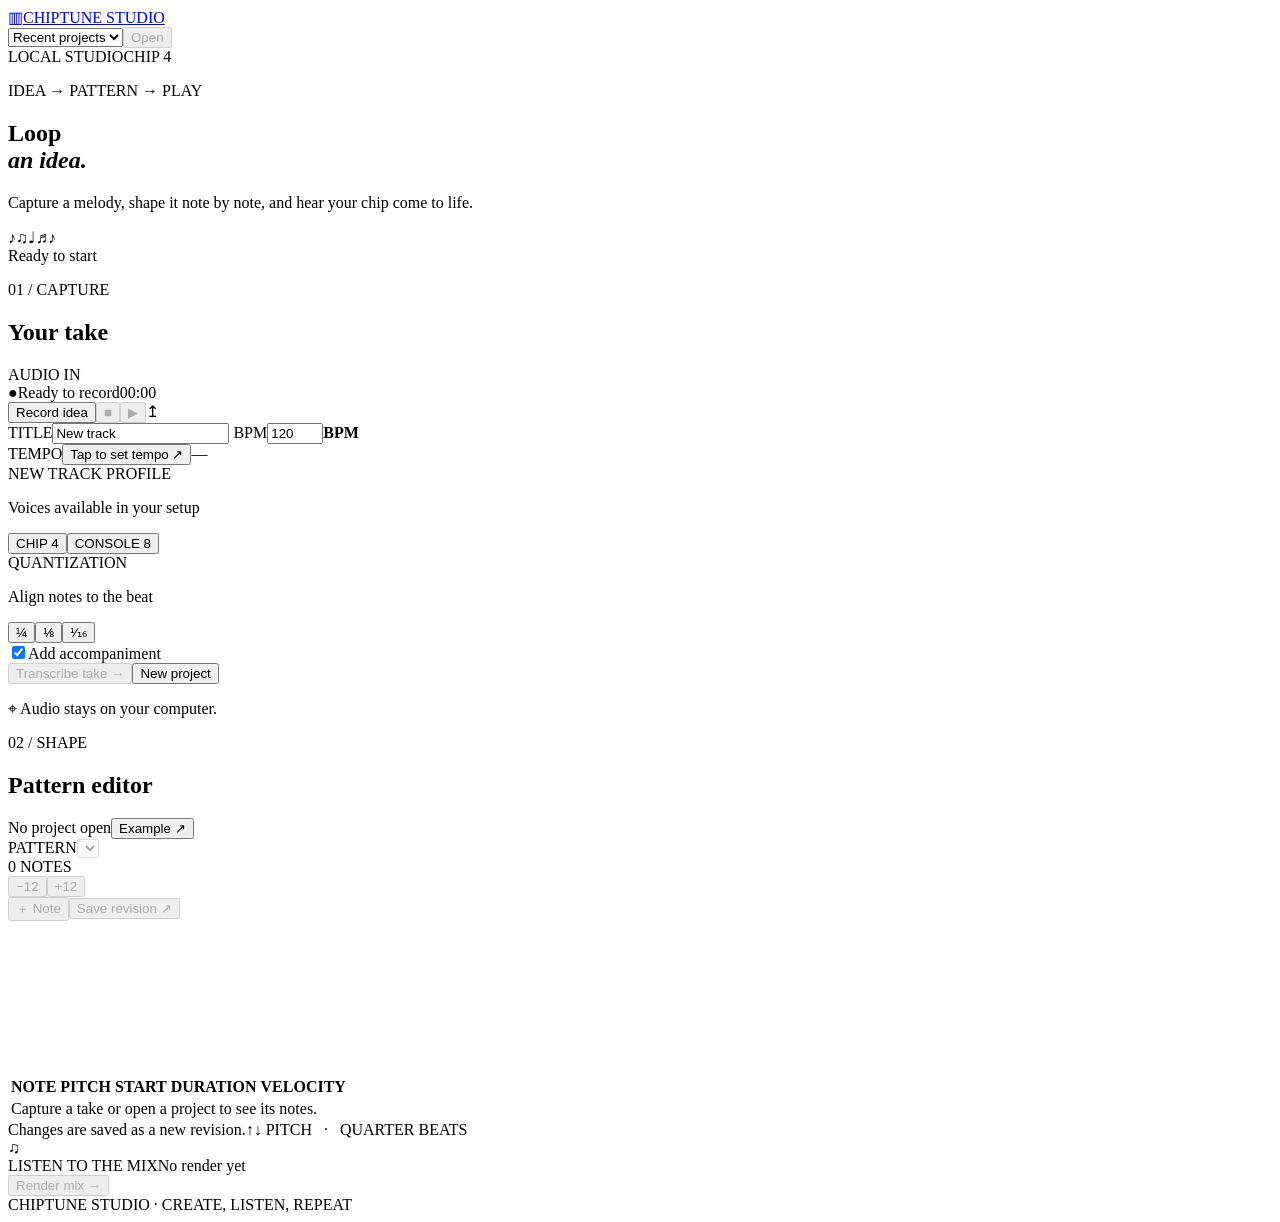
==== web/index.html @ 5e906d80 "Release Chiptune Studio under the MIT License" ====
<!doctype html>
<html lang="en">
<head>
  <meta charset="utf-8">
  <meta name="viewport" content="width=device-width, initial-scale=1">
  <meta name="theme-color" content="#101a2b">
  <title>Chiptune Studio</title>
  <link rel="icon" href="data:image/svg+xml,%3Csvg xmlns='http://www.w3.org/2000/svg' viewBox='0 0 16 16'%3E%3Crect width='16' height='16' rx='3' fill='%23101a2b'/%3E%3Cpath d='M4 4v8m3-8v8m3-8v8m3-8v8' stroke='%23efb34e'/%3E%3C/svg%3E">
  <link rel="stylesheet" href="/style.css">
</head>
<body>
  <header class="topbar">
    <a class="brand" href="/" aria-label="Chiptune Studio, home"><span class="brand-mark">▥</span><span>CHIPTUNE<span class="brand-light"> STUDIO</span></span></a>
    <div class="recent-projects"><select id="recentProjects" aria-label="Recent projects"><option value="">Recent projects</option></select><button id="openProjectButton" class="small-button" disabled>Open</button></div>
    <div class="top-meta"><span class="live-dot"></span><span>LOCAL STUDIO</span><span class="top-divider"></span><span id="profileBadge">CHIP 4</span></div>
  </header>
  <main>
    <section class="masthead">
      <div><p class="eyebrow">IDEA → PATTERN → PLAY</p><h1>Loop<br><em>an idea.</em></h1><p class="intro">Capture a melody, shape it note by note, and hear your chip come to life.</p></div>
      <div class="mast-note" aria-hidden="true"><span>♪</span><span>♫</span><span>♩</span><span>♬</span><span>♪</span></div>
    </section>
    <div id="status" class="status" role="status"><span class="status-dot"></span><span>Ready to start</span></div>
    <div class="studio-grid">
      <section class="panel capture-panel">
        <div class="panel-heading"><div><p class="eyebrow">01 / CAPTURE</p><h2>Your take</h2></div><span class="step-tag">AUDIO IN</span></div>
        <div class="record-card">
          <div class="record-top"><span class="record-icon">●</span><span id="recordLabel">Ready to record</span><span id="recordTimer" class="timer">00:00</span></div>
          <div class="waveform" id="waveform" aria-hidden="true"><i></i><i></i><i></i><i></i><i></i><i></i><i></i><i></i><i></i><i></i><i></i><i></i><i></i><i></i><i></i><i></i><i></i><i></i><i></i><i></i><i></i><i></i><i></i><i></i><i></i><i></i><i></i><i></i><i></i><i></i></div>
          <div class="record-controls"><button id="recordButton" class="record-button"><span></span> Record idea</button><button id="stopButton" class="icon-button" disabled aria-label="Stop recording">■</button><button id="playTakeButton" class="icon-button" disabled aria-label="Play take">▶</button><label class="icon-button import-button" for="wavFile" title="Import WAV">↥</label><input id="wavFile" type="file" accept="audio/wav,.wav" hidden></div>
        </div>
        <div class="form-grid">
          <label class="field"><span>TITLE</span><input id="titleInput" type="text" value="New track" maxlength="100" placeholder="Name your track"></label>
          <label class="field"><span>BPM</span><span class="input-suffix"><input id="bpmInput" type="number" min="30" max="300" value="120"><b>BPM</b></span></label>
        </div>
        <div class="tap-row"><span class="field-label">TEMPO</span><button id="tapButton" class="text-button">Tap to set tempo <span>↗</span></button><span id="tapReadout" class="muted">—</span></div>
        <div class="option-row"><div><span class="field-label">NEW TRACK PROFILE</span><p>Voices available in your setup</p></div><div class="segmented"><button data-profile="chip4" class="selected">CHIP 4</button><button data-profile="console8">CONSOLE 8</button></div></div>
        <div class="option-row"><div><span class="field-label">QUANTIZATION</span><p>Align notes to the beat</p></div><div class="segmented quantize"><button data-quantize="1">¼</button><button data-quantize="0.5">⅛</button><button data-quantize="0.25" class="selected">¹⁄₁₆</button></div></div>
        <label class="arrange-option"><input id="arrangeInput" type="checkbox" checked><span class="checkmark"></span><span>Add accompaniment</span></label>
        <div class="capture-actions"><button id="transcribeButton" class="button-primary" disabled>Transcribe take <span>→</span></button><button id="newButton" class="button-quiet">New project</button></div>
        <p class="privacy-note"><span>⌖</span> Audio stays on your computer.</p>
      </section>
      <section class="panel editor-panel">
        <div class="panel-heading"><div><p class="eyebrow">02 / SHAPE</p><h2>Pattern editor</h2></div><div class="editor-heading-right"><span id="scoreName" class="score-name">No project open</span><button id="exampleButton" class="small-button">Example <span>↗</span></button></div></div>
        <div class="editor-toolbar"><div class="pattern-select"><span class="field-label">PATTERN</span><select id="patternSelect" aria-label="Selected pattern" disabled></select></div><span id="noteCount" class="note-count">0 NOTES</span><div class="editor-tools"><div class="transpose-tools"><button id="transposeDown" class="small-button transpose-button" aria-label="Transpose pattern down 12 semitones" title="−12 semitones" disabled>−12</button><button id="transposeUp" class="small-button transpose-button" aria-label="Transpose pattern up 12 semitones" title="+12 semitones" disabled>+12</button></div><button id="addNoteButton" class="small-button" disabled>＋ Note</button><button id="saveButton" class="button-primary save-button" disabled>Save revision <span>↗</span></button></div></div>
        <canvas id="pianoRoll" class="piano-roll" aria-label="Notes in the pattern"></canvas>
        <div class="table-wrap"><table><thead><tr><th>NOTE</th><th>PITCH</th><th>START</th><th>DURATION</th><th>VELOCITY</th><th></th></tr></thead><tbody id="notesBody"><tr><td colspan="6" class="empty-cell">Capture a take or open a project to see its notes.</td></tr></tbody></table></div>
        <div class="editor-footer"><span id="revisionHint">Changes are saved as a new revision.</span><span class="keyboard-hint">↑↓ PITCH&nbsp;&nbsp; · &nbsp;&nbsp;QUARTER BEATS</span></div>
        <div class="mix-player"><div class="mix-icon">♫</div><div class="mix-details"><span class="field-label">LISTEN TO THE MIX</span><span id="mixName">No render yet</span></div><button id="renderButton" class="button-primary" disabled>Render mix <span>→</span></button><audio id="mixAudio" controls hidden></audio></div>
      </section>
    </div>
    <footer>CHIPTUNE STUDIO <span>·</span> CREATE, LISTEN, REPEAT</footer>
  </main>
  <script src="/recorder.js"></script>
  <script src="/app.js"></script>
</body>
</html>
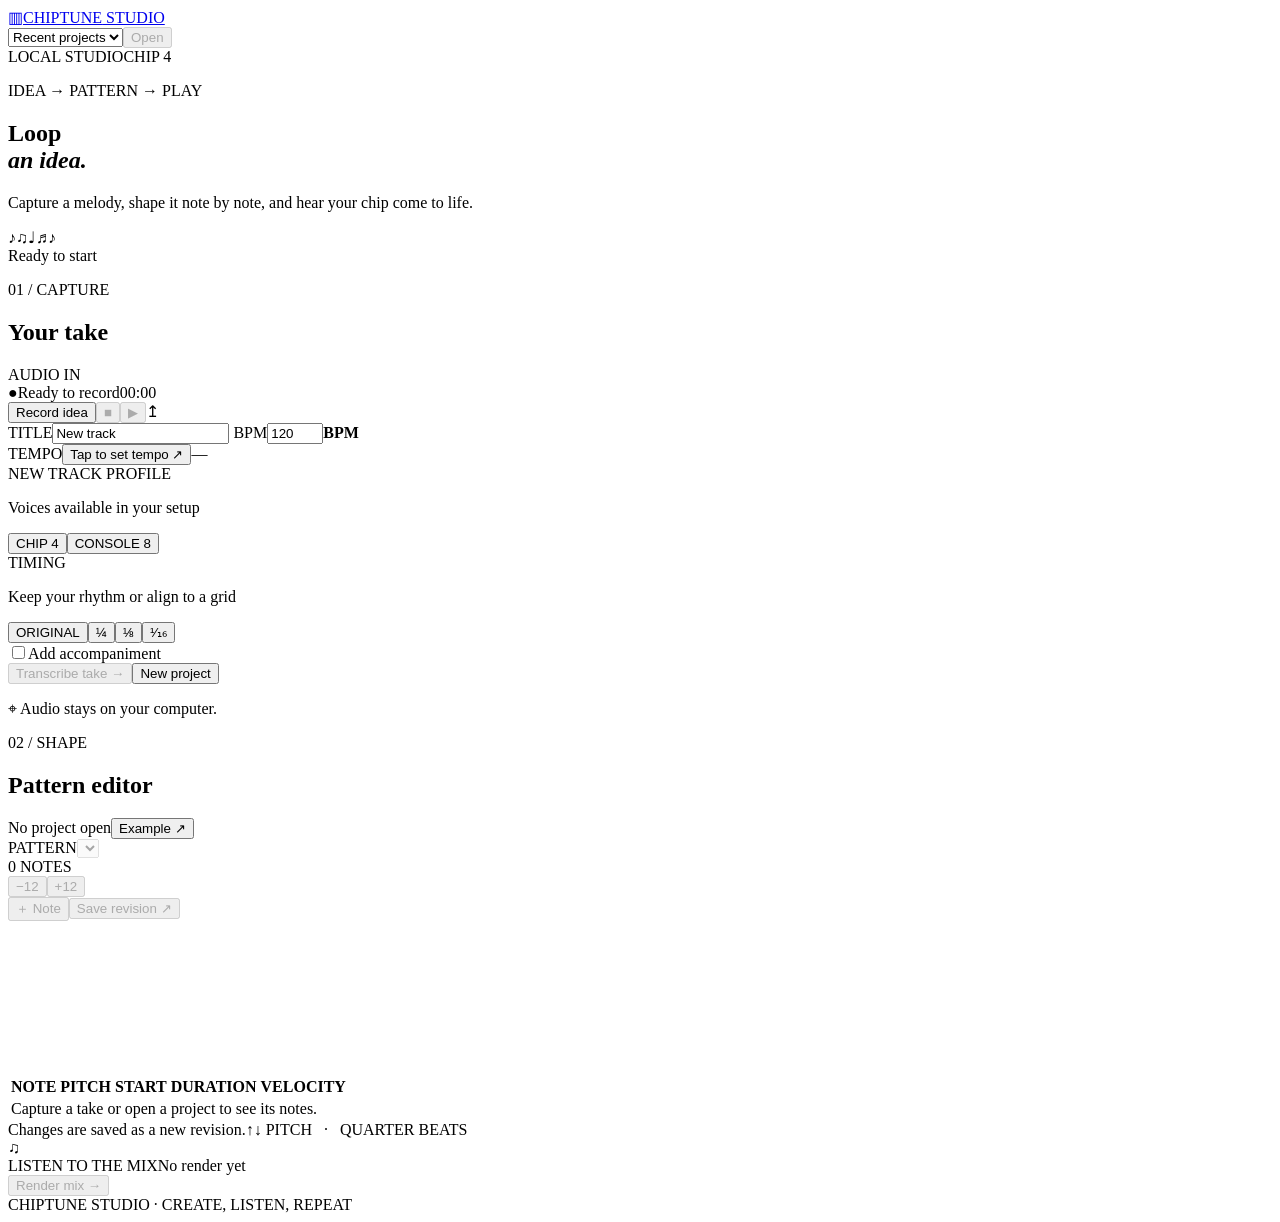
==== commit e6af89c3: "Preserve recorded melody timing and improve microphone transcription" ====
--- a/web/index.html
+++ b/web/index.html
@@ -34,8 +34,8 @@
         </div>
         <div class="tap-row"><span class="field-label">TEMPO</span><button id="tapButton" class="text-button">Tap to set tempo <span>↗</span></button><span id="tapReadout" class="muted">—</span></div>
         <div class="option-row"><div><span class="field-label">NEW TRACK PROFILE</span><p>Voices available in your setup</p></div><div class="segmented"><button data-profile="chip4" class="selected">CHIP 4</button><button data-profile="console8">CONSOLE 8</button></div></div>
-        <div class="option-row"><div><span class="field-label">QUANTIZATION</span><p>Align notes to the beat</p></div><div class="segmented quantize"><button data-quantize="1">¼</button><button data-quantize="0.5">⅛</button><button data-quantize="0.25" class="selected">¹⁄₁₆</button></div></div>
-        <label class="arrange-option"><input id="arrangeInput" type="checkbox" checked><span class="checkmark"></span><span>Add accompaniment</span></label>
+        <div class="option-row"><div><span class="field-label">TIMING</span><p>Keep your rhythm or align to a grid</p></div><div class="segmented quantize"><button data-quantize="0" class="selected">ORIGINAL</button><button data-quantize="1">¼</button><button data-quantize="0.5">⅛</button><button data-quantize="0.25">¹⁄₁₆</button></div></div>
+        <label class="arrange-option"><input id="arrangeInput" type="checkbox"><span class="checkmark"></span><span>Add accompaniment</span></label>
         <div class="capture-actions"><button id="transcribeButton" class="button-primary" disabled>Transcribe take <span>→</span></button><button id="newButton" class="button-quiet">New project</button></div>
         <p class="privacy-note"><span>⌖</span> Audio stays on your computer.</p>
       </section>
@@ -45,7 +45,8 @@
         <canvas id="pianoRoll" class="piano-roll" aria-label="Notes in the pattern"></canvas>
         <div class="table-wrap"><table><thead><tr><th>NOTE</th><th>PITCH</th><th>START</th><th>DURATION</th><th>VELOCITY</th><th></th></tr></thead><tbody id="notesBody"><tr><td colspan="6" class="empty-cell">Capture a take or open a project to see its notes.</td></tr></tbody></table></div>
         <div class="editor-footer"><span id="revisionHint">Changes are saved as a new revision.</span><span class="keyboard-hint">↑↓ PITCH&nbsp;&nbsp; · &nbsp;&nbsp;QUARTER BEATS</span></div>
-        <div class="mix-player"><div class="mix-icon">♫</div><div class="mix-details"><span class="field-label">LISTEN TO THE MIX</span><span id="mixName">No render yet</span></div><button id="renderButton" class="button-primary" disabled>Render mix <span>→</span></button><audio id="mixAudio" controls hidden></audio></div>
+        <div id="originalPlayer" class="mix-player" hidden><span class="field-label">ORIGINAL RECORDING</span><audio id="originalAudio" controls preload="metadata"></audio></div>
+        <div class="mix-player"><div class="mix-icon">♫</div><div class="mix-details"><span class="field-label">LISTEN TO THE MIX</span><span id="mixName">No render yet</span></div><button id="renderButton" class="button-primary" disabled>Render mix <span>→</span></button><audio id="mixAudio" controls hidden></audio><a id="downloadOgg" class="small-button" download="mix.ogg" hidden>Download Ogg</a></div>
       </section>
     </div>
     <footer>CHIPTUNE STUDIO <span>·</span> CREATE, LISTEN, REPEAT</footer>
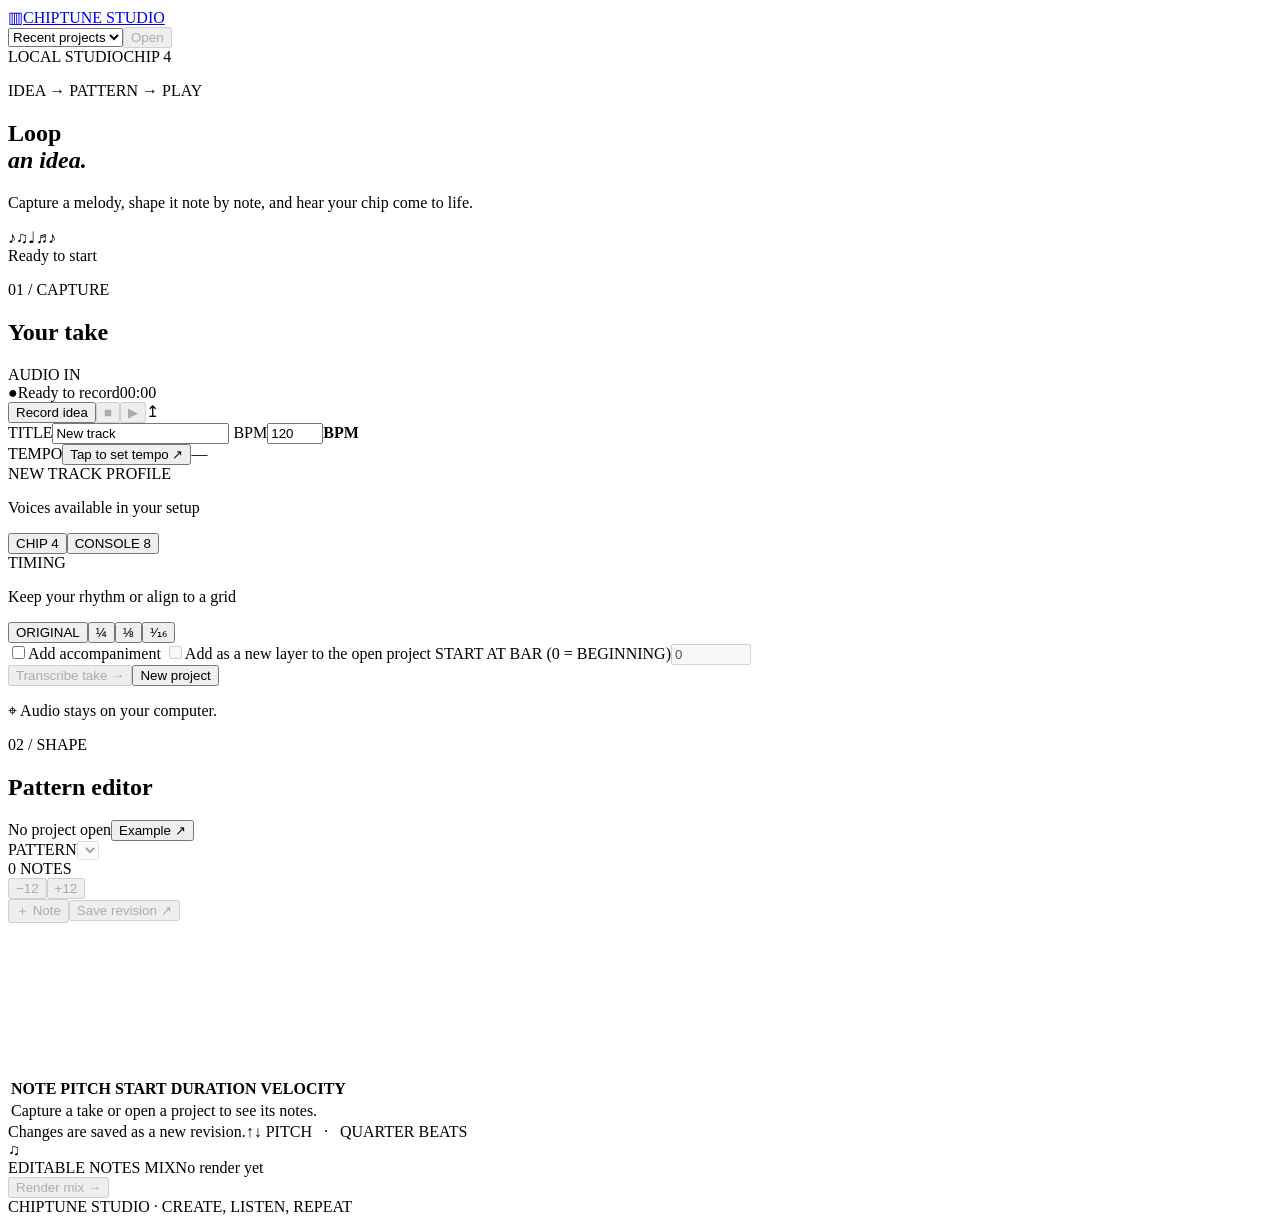
==== commit df26257a: "Add continuous voice synthesis, live accompaniment and recorded melody layers" ====
--- a/web/index.html
+++ b/web/index.html
@@ -36,6 +36,8 @@
         <div class="option-row"><div><span class="field-label">NEW TRACK PROFILE</span><p>Voices available in your setup</p></div><div class="segmented"><button data-profile="chip4" class="selected">CHIP 4</button><button data-profile="console8">CONSOLE 8</button></div></div>
         <div class="option-row"><div><span class="field-label">TIMING</span><p>Keep your rhythm or align to a grid</p></div><div class="segmented quantize"><button data-quantize="0" class="selected">ORIGINAL</button><button data-quantize="1">¼</button><button data-quantize="0.5">⅛</button><button data-quantize="0.25">¹⁄₁₆</button></div></div>
         <label class="arrange-option"><input id="arrangeInput" type="checkbox"><span class="checkmark"></span><span>Add accompaniment</span></label>
+        <label class="arrange-option"><input id="layerInput" type="checkbox" disabled><span class="checkmark"></span><span>Add as a new layer to the open project</span></label>
+        <label class="field"><span>START AT BAR (0 = BEGINNING)</span><input id="layerAtBar" type="number" min="0" max="255" step="0.25" value="0" disabled></label>
         <div class="capture-actions"><button id="transcribeButton" class="button-primary" disabled>Transcribe take <span>→</span></button><button id="newButton" class="button-quiet">New project</button></div>
         <p class="privacy-note"><span>⌖</span> Audio stays on your computer.</p>
       </section>
@@ -46,7 +48,8 @@
         <div class="table-wrap"><table><thead><tr><th>NOTE</th><th>PITCH</th><th>START</th><th>DURATION</th><th>VELOCITY</th><th></th></tr></thead><tbody id="notesBody"><tr><td colspan="6" class="empty-cell">Capture a take or open a project to see its notes.</td></tr></tbody></table></div>
         <div class="editor-footer"><span id="revisionHint">Changes are saved as a new revision.</span><span class="keyboard-hint">↑↓ PITCH&nbsp;&nbsp; · &nbsp;&nbsp;QUARTER BEATS</span></div>
         <div id="originalPlayer" class="mix-player" hidden><span class="field-label">ORIGINAL RECORDING</span><audio id="originalAudio" controls preload="metadata"></audio></div>
-        <div class="mix-player"><div class="mix-icon">♫</div><div class="mix-details"><span class="field-label">LISTEN TO THE MIX</span><span id="mixName">No render yet</span></div><button id="renderButton" class="button-primary" disabled>Render mix <span>→</span></button><audio id="mixAudio" controls hidden></audio><a id="downloadOgg" class="small-button" download="mix.ogg" hidden>Download Ogg</a></div>
+        <div id="faithfulPlayer" class="mix-player" hidden><div class="mix-details"><span class="field-label">VOICE TO CHIP - continuous pitch</span><span>Original timing and pitch movement; melody only, no accompaniment</span></div><audio id="faithfulAudio" controls preload="metadata"></audio></div>
+        <div class="mix-player"><div class="mix-icon">♫</div><div class="mix-details"><span class="field-label">EDITABLE NOTES MIX</span><span id="mixName">No render yet</span></div><button id="renderButton" class="button-primary" disabled>Render mix <span>→</span></button><audio id="mixAudio" controls hidden></audio><a id="downloadOgg" class="small-button" download="mix.ogg" hidden>Download Ogg</a></div>
       </section>
     </div>
     <footer>CHIPTUNE STUDIO <span>·</span> CREATE, LISTEN, REPEAT</footer>
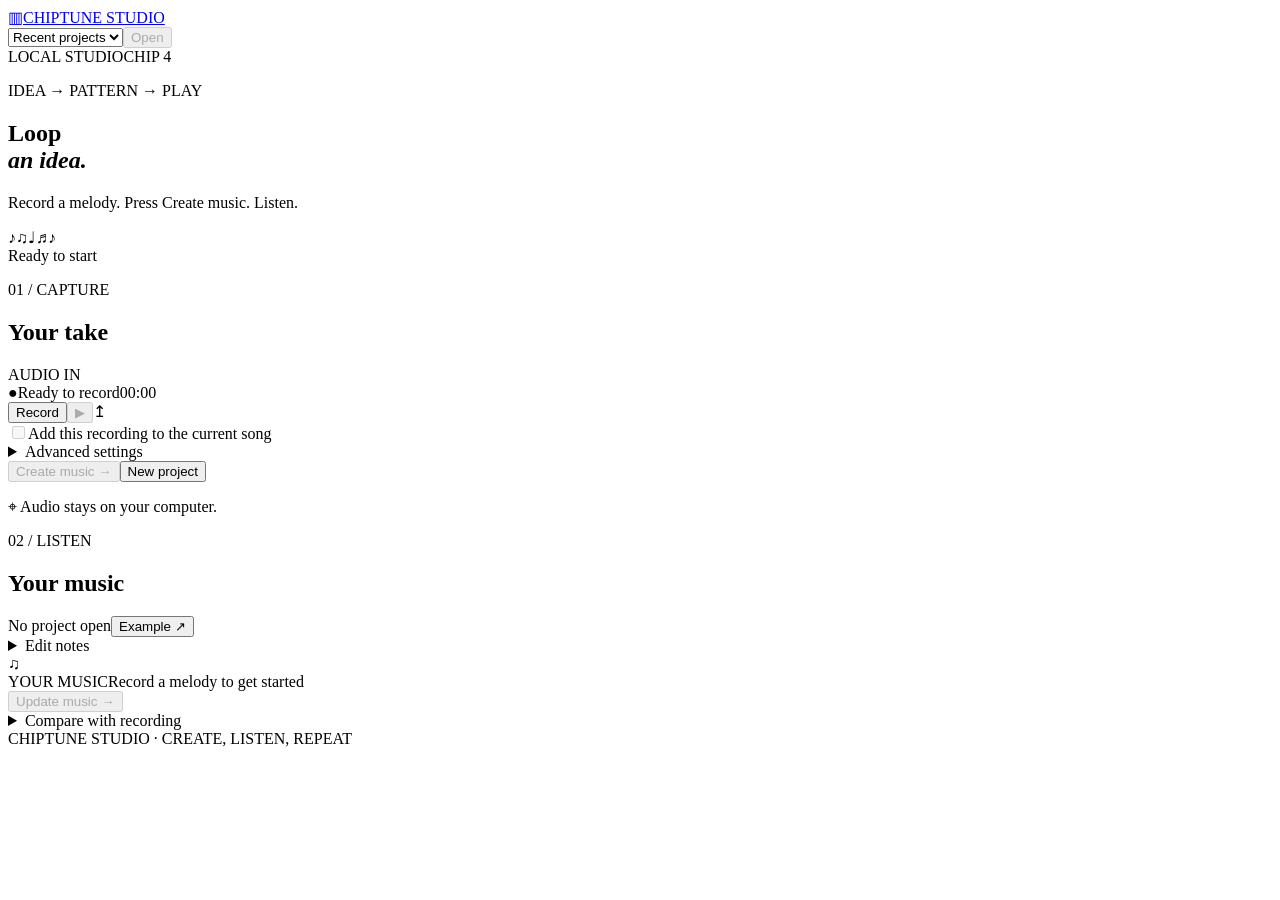
==== commit 88bad7ab: "Simplify recording to one-click music creation and fix touching gate precision" ====
--- a/web/index.html
+++ b/web/index.html
@@ -16,7 +16,7 @@
   </header>
   <main>
     <section class="masthead">
-      <div><p class="eyebrow">IDEA → PATTERN → PLAY</p><h1>Loop<br><em>an idea.</em></h1><p class="intro">Capture a melody, shape it note by note, and hear your chip come to life.</p></div>
+      <div><p class="eyebrow">IDEA → PATTERN → PLAY</p><h1>Loop<br><em>an idea.</em></h1><p class="intro">Record a melody. Press Create music. Listen.</p></div>
       <div class="mast-note" aria-hidden="true"><span>♪</span><span>♫</span><span>♩</span><span>♬</span><span>♪</span></div>
     </section>
     <div id="status" class="status" role="status"><span class="status-dot"></span><span>Ready to start</span></div>
@@ -26,8 +26,10 @@
         <div class="record-card">
           <div class="record-top"><span class="record-icon">●</span><span id="recordLabel">Ready to record</span><span id="recordTimer" class="timer">00:00</span></div>
           <div class="waveform" id="waveform" aria-hidden="true"><i></i><i></i><i></i><i></i><i></i><i></i><i></i><i></i><i></i><i></i><i></i><i></i><i></i><i></i><i></i><i></i><i></i><i></i><i></i><i></i><i></i><i></i><i></i><i></i><i></i><i></i><i></i><i></i><i></i><i></i></div>
-          <div class="record-controls"><button id="recordButton" class="record-button"><span></span> Record idea</button><button id="stopButton" class="icon-button" disabled aria-label="Stop recording">■</button><button id="playTakeButton" class="icon-button" disabled aria-label="Play take">▶</button><label class="icon-button import-button" for="wavFile" title="Import WAV">↥</label><input id="wavFile" type="file" accept="audio/wav,.wav" hidden></div>
+          <div class="record-controls"><button id="recordButton" class="record-button"><span></span> Record</button><button id="stopButton" hidden class="icon-button" disabled aria-label="Stop recording">■</button><button id="playTakeButton" class="icon-button" disabled aria-label="Play take">▶</button><label class="icon-button import-button" for="wavFile" title="Import WAV">↥</label><input id="wavFile" type="file" accept="audio/wav,.wav" hidden></div>
         </div>
+        <label class="arrange-option"><input id="layerInput" type="checkbox" disabled><span class="checkmark"></span><span>Add this recording to the current song</span></label>
+        <details class="advanced-settings"><summary>Advanced settings</summary>
         <div class="form-grid">
           <label class="field"><span>TITLE</span><input id="titleInput" type="text" value="New track" maxlength="100" placeholder="Name your track"></label>
           <label class="field"><span>BPM</span><span class="input-suffix"><input id="bpmInput" type="number" min="30" max="300" value="120"><b>BPM</b></span></label>
@@ -35,21 +37,26 @@
         <div class="tap-row"><span class="field-label">TEMPO</span><button id="tapButton" class="text-button">Tap to set tempo <span>↗</span></button><span id="tapReadout" class="muted">—</span></div>
         <div class="option-row"><div><span class="field-label">NEW TRACK PROFILE</span><p>Voices available in your setup</p></div><div class="segmented"><button data-profile="chip4" class="selected">CHIP 4</button><button data-profile="console8">CONSOLE 8</button></div></div>
         <div class="option-row"><div><span class="field-label">TIMING</span><p>Keep your rhythm or align to a grid</p></div><div class="segmented quantize"><button data-quantize="0" class="selected">ORIGINAL</button><button data-quantize="1">¼</button><button data-quantize="0.5">⅛</button><button data-quantize="0.25">¹⁄₁₆</button></div></div>
-        <label class="arrange-option"><input id="arrangeInput" type="checkbox"><span class="checkmark"></span><span>Add accompaniment</span></label>
-        <label class="arrange-option"><input id="layerInput" type="checkbox" disabled><span class="checkmark"></span><span>Add as a new layer to the open project</span></label>
+        <label class="arrange-option"><input id="arrangeInput" type="checkbox" checked><span class="checkmark"></span><span>Add accompaniment</span></label>
         <label class="field"><span>START AT BAR (0 = BEGINNING)</span><input id="layerAtBar" type="number" min="0" max="255" step="0.25" value="0" disabled></label>
-        <div class="capture-actions"><button id="transcribeButton" class="button-primary" disabled>Transcribe take <span>→</span></button><button id="newButton" class="button-quiet">New project</button></div>
+        </details>
+        <div class="capture-actions"><button id="transcribeButton" class="button-primary" disabled>Create music <span>→</span></button><button id="newButton" class="button-quiet">New project</button></div>
         <p class="privacy-note"><span>⌖</span> Audio stays on your computer.</p>
       </section>
       <section class="panel editor-panel">
-        <div class="panel-heading"><div><p class="eyebrow">02 / SHAPE</p><h2>Pattern editor</h2></div><div class="editor-heading-right"><span id="scoreName" class="score-name">No project open</span><button id="exampleButton" class="small-button">Example <span>↗</span></button></div></div>
+        <div class="panel-heading"><div><p class="eyebrow">02 / LISTEN</p><h2>Your music</h2></div><div class="editor-heading-right"><span id="scoreName" class="score-name">No project open</span><button id="exampleButton" class="small-button">Example <span>↗</span></button></div></div>
+        <details id="noteEditor" class="note-editor"><summary>Edit notes</summary>
         <div class="editor-toolbar"><div class="pattern-select"><span class="field-label">PATTERN</span><select id="patternSelect" aria-label="Selected pattern" disabled></select></div><span id="noteCount" class="note-count">0 NOTES</span><div class="editor-tools"><div class="transpose-tools"><button id="transposeDown" class="small-button transpose-button" aria-label="Transpose pattern down 12 semitones" title="−12 semitones" disabled>−12</button><button id="transposeUp" class="small-button transpose-button" aria-label="Transpose pattern up 12 semitones" title="+12 semitones" disabled>+12</button></div><button id="addNoteButton" class="small-button" disabled>＋ Note</button><button id="saveButton" class="button-primary save-button" disabled>Save revision <span>↗</span></button></div></div>
         <canvas id="pianoRoll" class="piano-roll" aria-label="Notes in the pattern"></canvas>
         <div class="table-wrap"><table><thead><tr><th>NOTE</th><th>PITCH</th><th>START</th><th>DURATION</th><th>VELOCITY</th><th></th></tr></thead><tbody id="notesBody"><tr><td colspan="6" class="empty-cell">Capture a take or open a project to see its notes.</td></tr></tbody></table></div>
         <div class="editor-footer"><span id="revisionHint">Changes are saved as a new revision.</span><span class="keyboard-hint">↑↓ PITCH&nbsp;&nbsp; · &nbsp;&nbsp;QUARTER BEATS</span></div>
+        </details>
+        <div class="mix-player"><div class="mix-icon">♫</div><div class="mix-details"><span class="field-label">YOUR MUSIC</span><span id="mixName">Record a melody to get started</span></div><button id="renderButton" class="button-primary" disabled>Update music <span>→</span></button><audio id="mixAudio" controls hidden></audio><a id="downloadOgg" class="small-button" download="mix.ogg" hidden>Download Ogg</a></div>
+        <details class="comparison-options"><summary>Compare with recording</summary>
         <div id="originalPlayer" class="mix-player" hidden><span class="field-label">ORIGINAL RECORDING</span><audio id="originalAudio" controls preload="metadata"></audio></div>
         <div id="faithfulPlayer" class="mix-player" hidden><div class="mix-details"><span class="field-label">VOICE TO CHIP - continuous pitch</span><span>Original timing and pitch movement; melody only, no accompaniment</span></div><audio id="faithfulAudio" controls preload="metadata"></audio></div>
-        <div class="mix-player"><div class="mix-icon">♫</div><div class="mix-details"><span class="field-label">EDITABLE NOTES MIX</span><span id="mixName">No render yet</span></div><button id="renderButton" class="button-primary" disabled>Render mix <span>→</span></button><audio id="mixAudio" controls hidden></audio><a id="downloadOgg" class="small-button" download="mix.ogg" hidden>Download Ogg</a></div>
+        </details>
+        <details id="errorDetails" class="technical-details" hidden><summary>Technical details</summary><pre id="errorText"></pre></details>
       </section>
     </div>
     <footer>CHIPTUNE STUDIO <span>·</span> CREATE, LISTEN, REPEAT</footer>
